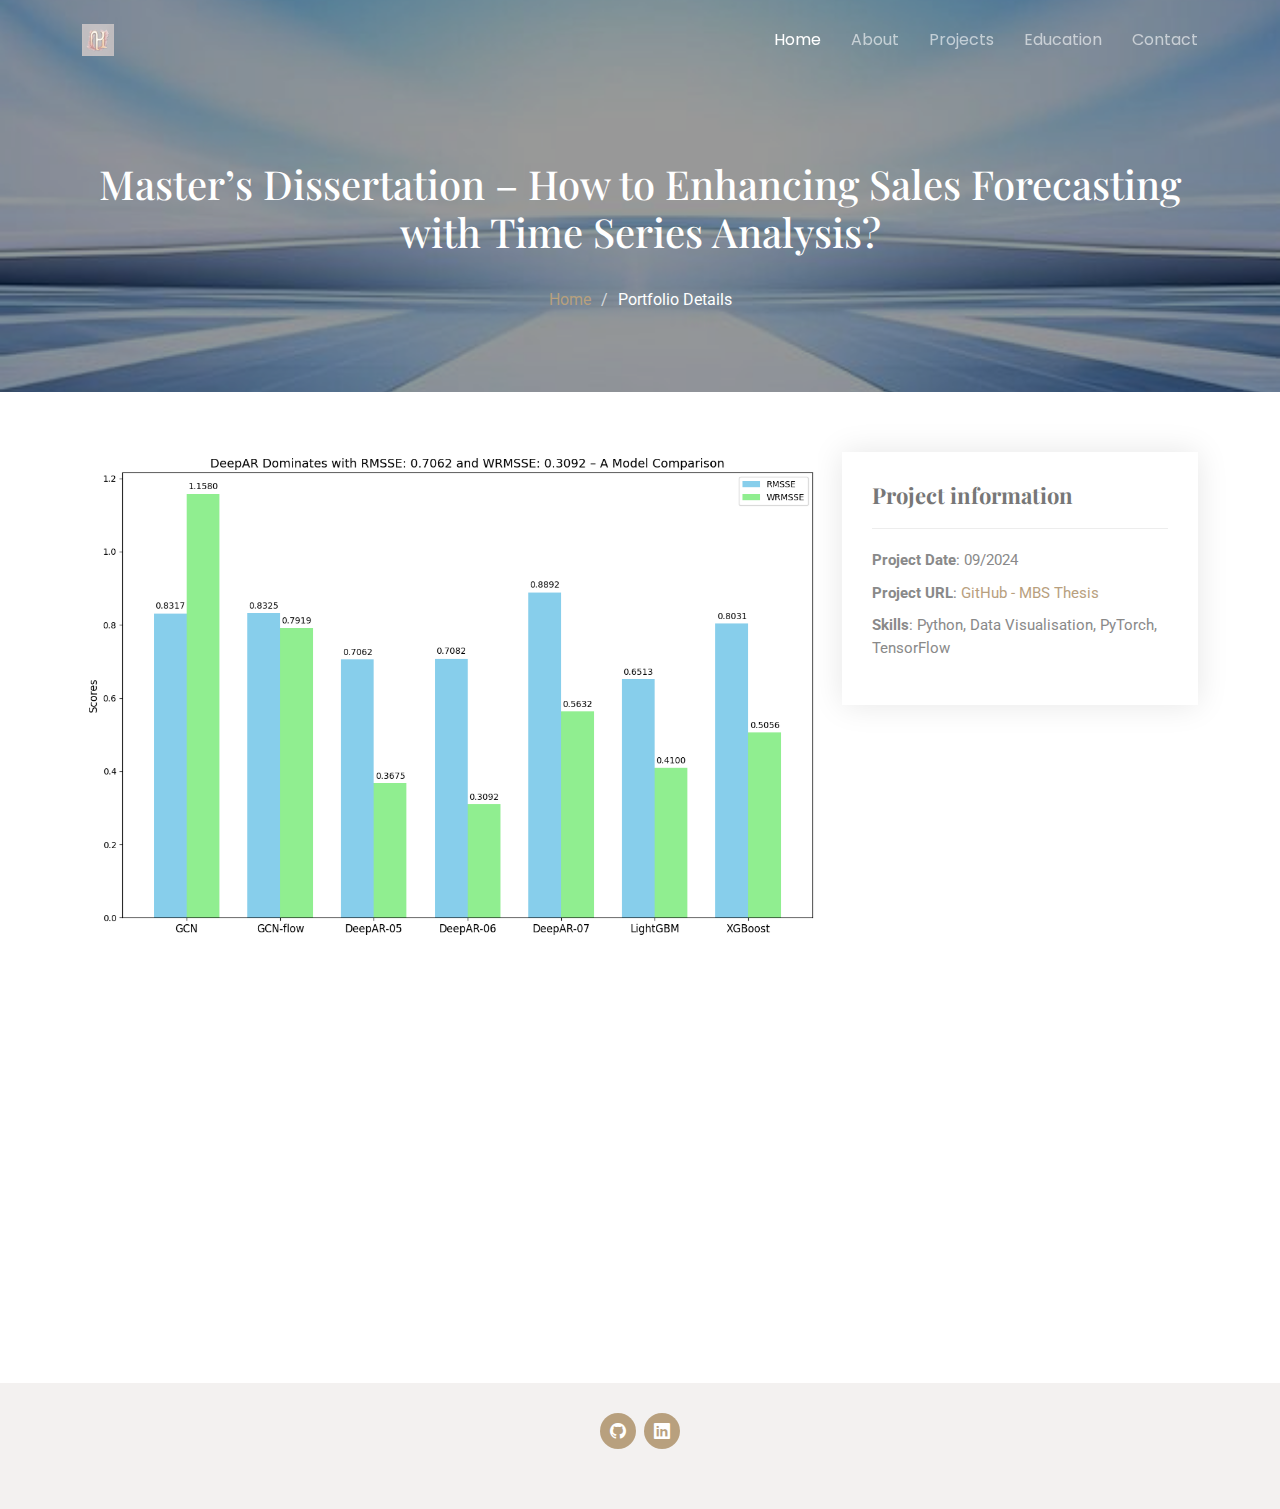
==== p1.html @ 0074f0f7 "First_P" ====
<!DOCTYPE html>
<html lang="en">

<head>
  <meta charset="utf-8">
  <meta content="width=device-width, initial-scale=1.0" name="viewport">
  <title>Po - Portfolio</title>
  <meta name="description" content="">
  <meta name="keywords" content="">

  <!-- Favicons -->
  <link href="assets/img/cropped-Logo.png" rel="icon">
  <link href="assets/img/cropped-Logo.png" rel="apple-touch-icon">

  <!-- Fonts -->
  <link href="https://fonts.googleapis.com" rel="preconnect">
  <link href="https://fonts.gstatic.com" rel="preconnect" crossorigin>
  <link
    href="https://fonts.googleapis.com/css2?family=Roboto:ital,wght@0,100;0,300;0,400;0,500;0,700;0,900;1,100;1,300;1,400;1,500;1,700;1,900&family=Poppins:ital,wght@0,100;0,200;0,300;0,400;0,500;0,600;0,700;0,800;0,900;1,100;1,200;1,300;1,400;1,500;1,600;1,700;1,800;1,900&family=Playfair+Display:ital,wght@0,400;0,500;0,600;0,700;0,800;0,900;1,400;1,500;1,600;1,700;1,800;1,900&display=swap"
    rel="stylesheet">

  <!-- Vendor CSS Files -->
  <link href="assets/vendor/bootstrap/css/bootstrap.min.css" rel="stylesheet">
  <link href="assets/vendor/bootstrap-icons/bootstrap-icons.css" rel="stylesheet">
  <link href="assets/vendor/aos/aos.css" rel="stylesheet">
  <link href="assets/vendor/swiper/swiper-bundle.min.css" rel="stylesheet">
  <link href="assets/vendor/glightbox/css/glightbox.min.css" rel="stylesheet">

  <!-- Main CSS File -->
  <link href="assets/css/main.css" rel="stylesheet">

  <!-- =======================================================
  * Template Name: Folio
  * Template URL: https://bootstrapmade.com/folio-bootstrap-portfolio-template/
  * Updated: Aug 08 2024 with Bootstrap v5.3.3
  * Author: BootstrapMade.com
  * License: https://bootstrapmade.com/license/
  ======================================================== -->
</head>

<body class="portfolio-details-page">

  <header id="header" class="header d-flex align-items-center fixed-top">
    <div class="container-fluid container-xl position-relative d-flex align-items-center justify-content-between">

      <a href="index.html" class="logo d-flex align-items-center">
        <!-- Uncomment the line below if you also wish to use an image logo -->
        <!-- <img src="assets/img/logo.png" alt=""> -->
        <img src="assets/img/cropped-Logo.png" alt="Po's Portfolio">
      </a>

      <nav id="navmenu" class="navmenu">

        <ul>
          <li><a href="#hero" class="active">Home</a></li>
          <li><a href="#about">About</a></li>
          <li><a href="#portfolio">Projects</a></li>
          <li><a href="#education">Education</a></li>
          <li><a href="#contact">Contact</a></li>
          <!--
          <li class="dropdown"><a href="#"><span>Languages</span> <i class="bi bi-chevron-down toggle-dropdown"></i></a>
            <ul>
              <li><a href="#">English</a></li>
              <li><a href="#">中文</a></li>
              <li><a href="#">Français</a></li>
            </ul>
          </li> 
        -->
        </ul>
        <i class="mobile-nav-toggle d-xl-none bi bi-list"></i>
      </nav>

    </div>
  </header>
  <style>
    .new-page-title {
      color: #fff;
      /* 讓文字為白色，增加對比 */
      background: url('assets/img/project_background.jpg') no-repeat center center;
      background-size: cover;
      position: relative;
      padding: 160px 0 80px 0;
      text-align: center;
    }

    .new-page-title::before {
      content: "";
      background: rgba(0, 0, 0, 0.4);
      /* 半透明遮罩，確保文字清楚 */
      position: absolute;
      inset: 0;
    }

    .new-page-title h1,
    .new-page-title .breadcrumbs {
      position: relative;
      z-index: 2;
    }

    .new-page-title .breadcrumbs ol {
      display: flex;
      flex-wrap: wrap;
      list-style: none;
      justify-content: center;
      padding: 0;
      margin: 0;
      font-size: 16px;
      font-weight: 400;
    }

    .new-page-title .breadcrumbs ol li+li {
      padding-left: 10px;
    }

    .new-page-title .breadcrumbs ol li+li::before {
      content: "/";
      display: inline-block;
      padding-right: 10px;
      color: rgba(255, 255, 255, 0.7);
    }
  </style>
  <main class="main">

    <!-- Page Title -->
    <div class="new-page-title dark-background">
      <div class="container position-relative">
        <h1>Master’s Dissertation – How to Enhancing Sales Forecasting with Time Series Analysis?
        </h1>
        <!-- <p>Esse dolorum voluptatum ullam est sint nemo et est ipsa porro placeat quibusdam quia assumenda numquam
          molestias.</p> -->
        <br>
        <nav class="breadcrumbs">
          <ol>
            <li><a href="index.html">Home</a></li>
            <li class="current">Portfolio Details</li>
          </ol>
        </nav>
      </div>
    </div><!-- End Page Title -->

    <!-- Portfolio Details Section -->
    <section id="portfolio-details" class="portfolio-details section">

      <div class="container" data-aos="fade-up" data-aos-delay="100">

        <div class="row gy-4">

          <div class="col-lg-8">
            <div class="portfolio-details-slider swiper init-swiper">

              <script type="application/json" class="swiper-config">
                {
                  "loop": true,
                  "speed": 600,
                  "autoplay": {
                    "delay": 5000
                  },
                  "slidesPerView": "auto",
                  "pagination": {
                    "el": ".swiper-pagination",
                    "type": "bullets",
                    "clickable": true
                  }
                }
              </script>

              <div class="swiper-wrapper align-items-center">

                <div class="swiper-slide">
                  <img src="assets/img/p1.png" alt="">
                </div>

              </div>
              <div class="swiper-pagination"></div>
            </div>
          </div>

          <div class="col-lg-4">
            <div class="portfolio-info" data-aos="fade-up" data-aos-delay="200">
              <h3>Project information</h3>
              <ul>
                <li><strong>Project Date</strong>: 09/2024</li>
                <li><strong>Project URL</strong>: <a href="https://github.com/CleeementChen/MBS-Thesis"
                    target="_blank">GitHub - MBS Thesis</a></li>
                <li><strong>Skills</strong>: Python, Data Visualisation, PyTorch, TensorFlow</li>
              </ul>
            </div>
          </div>
          <div class="portfolio-description" data-aos="fade-up" data-aos-delay="300">
            <p style="color: #3c3c3c;">
              In my research, I took several powerful machine learning models for a spin, with one goal in mind:
              making time series forecasting more accurate—especially for sales data that’s impacted by <strong>complex
                time
                dependencies</strong> and <strong>seasonal fluctuations</strong>. I tested <strong>DeepAR</strong>,
              <strong>Graph Convolutional Networks (GCN)</strong>, <strong>XGBoost</strong>, <strong>LightGBM</strong>,
              and <strong>Pooling Regression</strong> to see which model could really crack the code on sales trends.
              <br><br>
              The results were pretty surprising! <strong>DeepAR</strong> not only excelled at capturing long-term
              dependencies and
              seasonal changes, but its <strong>LSTM network</strong> took the forecast accuracy to the next level,
              leaving the
              <strong>Weighted Root Mean Squared Scaled Error (WRMSSE)</strong> in the dust! On the flip side, although
              <strong>GCN</strong> showed
              great promise in modelling the <strong>nonlinear relationships</strong> in <strong>graph-structured
                data</strong>, its performance was
              less than stellar due to <strong>dataset-specific limitations</strong> and the <strong>heavy computational
                load</strong>.
              <br><br>
              My research really drove home the point that choosing the right model isn’t a decision to be taken
              lightly! It’s not just about the data—
              it’s also about considering the <strong>computational resources</strong> you’ve got at hand. It’s a bit
              like cooking: with the right
              <strong>ingredients</strong> and <strong>tools</strong>, you can make a dish that’s truly exceptional. By
              carefully selecting the models,
              or even combining a few, you can <strong>boost the accuracy</strong> of time series forecasting and make
              sales predictions
              more reliable than ever.
            </p>
          </div>

        </div>

      </div>

    </section><!-- /Portfolio Details Section -->

  </main>

  <footer id="footer" class="footer light-background">
    <div class="container">
      <div class="social-links d-flex justify-content-center">
        <a href="https://github.com/CleeementChen" target="_blank" rel="noopener noreferrer"><i
            class="bi bi-github"></i></a>
        <a href="https://www.linkedin.com/in/po-kuang-chen-23625821a/" target="_blank" rel="noopener noreferrer"><i
            class="bi bi-linkedin"></i></a>
      </div>

    </div>
  </footer>

  <!-- Scroll Top -->
  <a href="#" id="scroll-top" class="scroll-top d-flex align-items-center justify-content-center"><i
      class="bi bi-arrow-up-short"></i></a>

  <!-- Preloader -->
  <div id="preloader"></div>

  <!-- Vendor JS Files -->
  <script src="assets/vendor/bootstrap/js/bootstrap.bundle.min.js"></script>
  <script src="assets/vendor/php-email-form/validate.js"></script>
  <script src="assets/vendor/aos/aos.js"></script>
  <script src="assets/vendor/typed.js/typed.umd.js"></script>
  <script src="assets/vendor/swiper/swiper-bundle.min.js"></script>
  <script src="assets/vendor/glightbox/js/glightbox.min.js"></script>
  <script src="assets/vendor/imagesloaded/imagesloaded.pkgd.min.js"></script>
  <script src="assets/vendor/isotope-layout/isotope.pkgd.min.js"></script>

  <!-- Main JS File -->
  <script src="assets/js/main.js"></script>

</body>

</html>
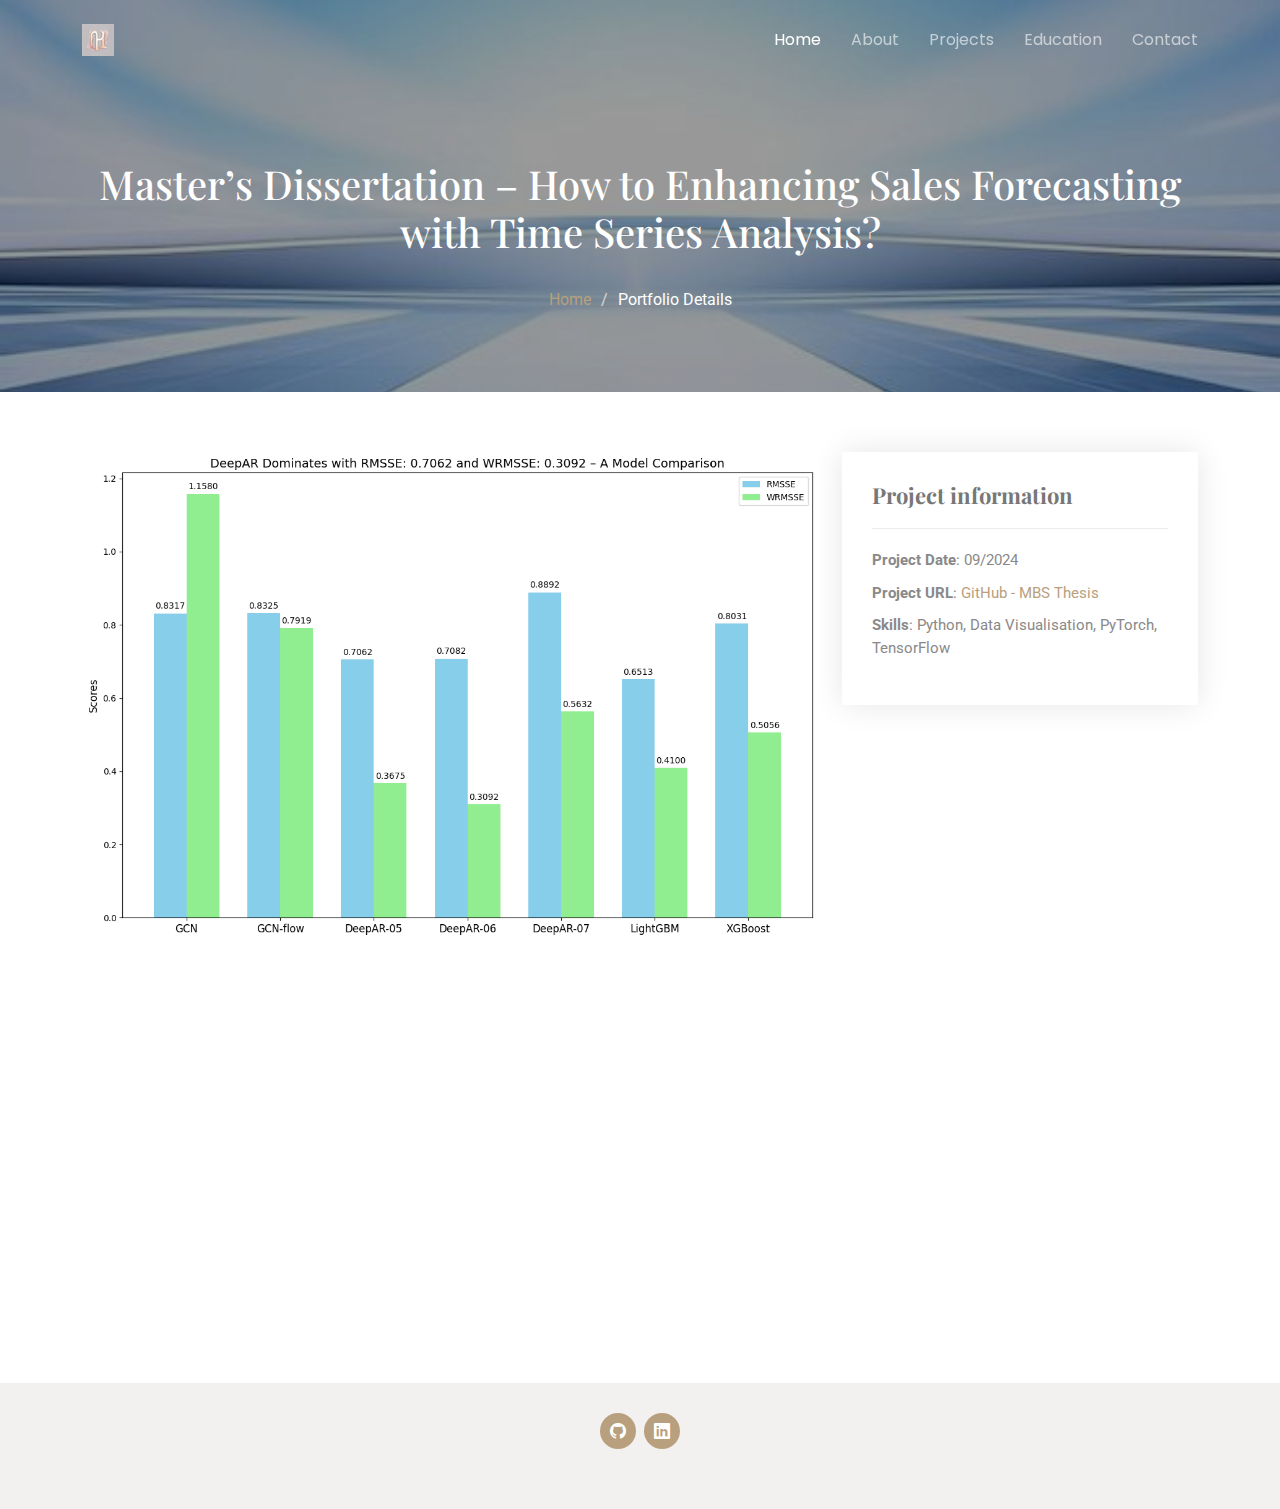
==== commit 9d9b1cea: "OK" ====
--- a/p1.html
+++ b/p1.html
@@ -76,7 +76,7 @@
     .new-page-title {
       color: #fff;
       /* 讓文字為白色，增加對比 */
-      background: url('assets/img/project_background.jpg') no-repeat center center;
+      background: url('assets/img/project_background.jpeg') no-repeat center center;
       background-size: cover;
       position: relative;
       padding: 160px 0 80px 0;
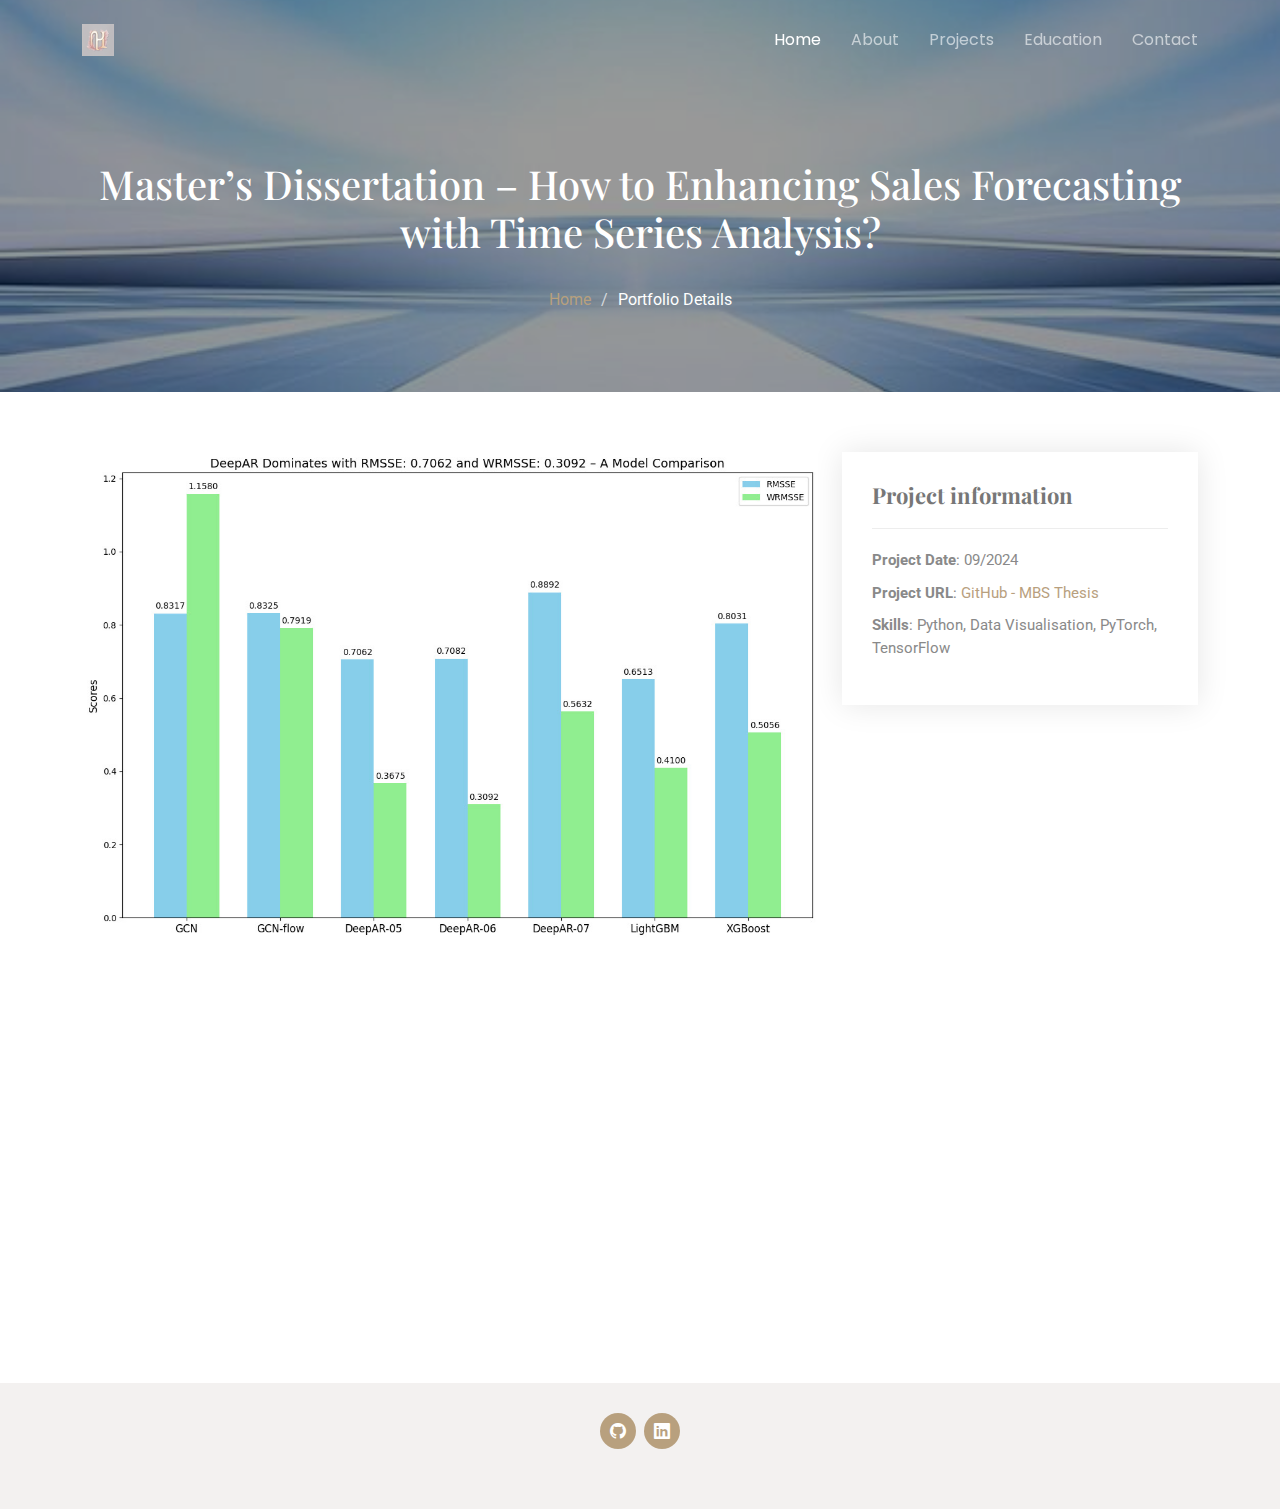
==== commit 7049e02a: "ok" ====
--- a/p1.html
+++ b/p1.html
@@ -9,8 +9,8 @@
   <meta name="keywords" content="">
 
   <!-- Favicons -->
-  <link href="assets/img/cropped-Logo.png" rel="icon">
-  <link href="assets/img/cropped-Logo.png" rel="apple-touch-icon">
+  <link href="assets/img/logo.jpeg" rel="icon">
+  <link href="assets/img/logo.jpeg" rel="apple-touch-icon">
 
   <!-- Fonts -->
   <link href="https://fonts.googleapis.com" rel="preconnect">
@@ -46,7 +46,7 @@
       <a href="index.html" class="logo d-flex align-items-center">
         <!-- Uncomment the line below if you also wish to use an image logo -->
         <!-- <img src="assets/img/logo.png" alt=""> -->
-        <img src="assets/img/cropped-Logo.png" alt="Po's Portfolio">
+        <img src="assets/img/logo.jpeg" alt="Po's Portfolio">
       </a>
 
       <nav id="navmenu" class="navmenu">
@@ -167,7 +167,7 @@
               <div class="swiper-wrapper align-items-center">
 
                 <div class="swiper-slide">
-                  <img src="assets/img/p1.png" alt="">
+                  <img src="assets/img/p1.jpeg" alt="">
                 </div>
 
               </div>
